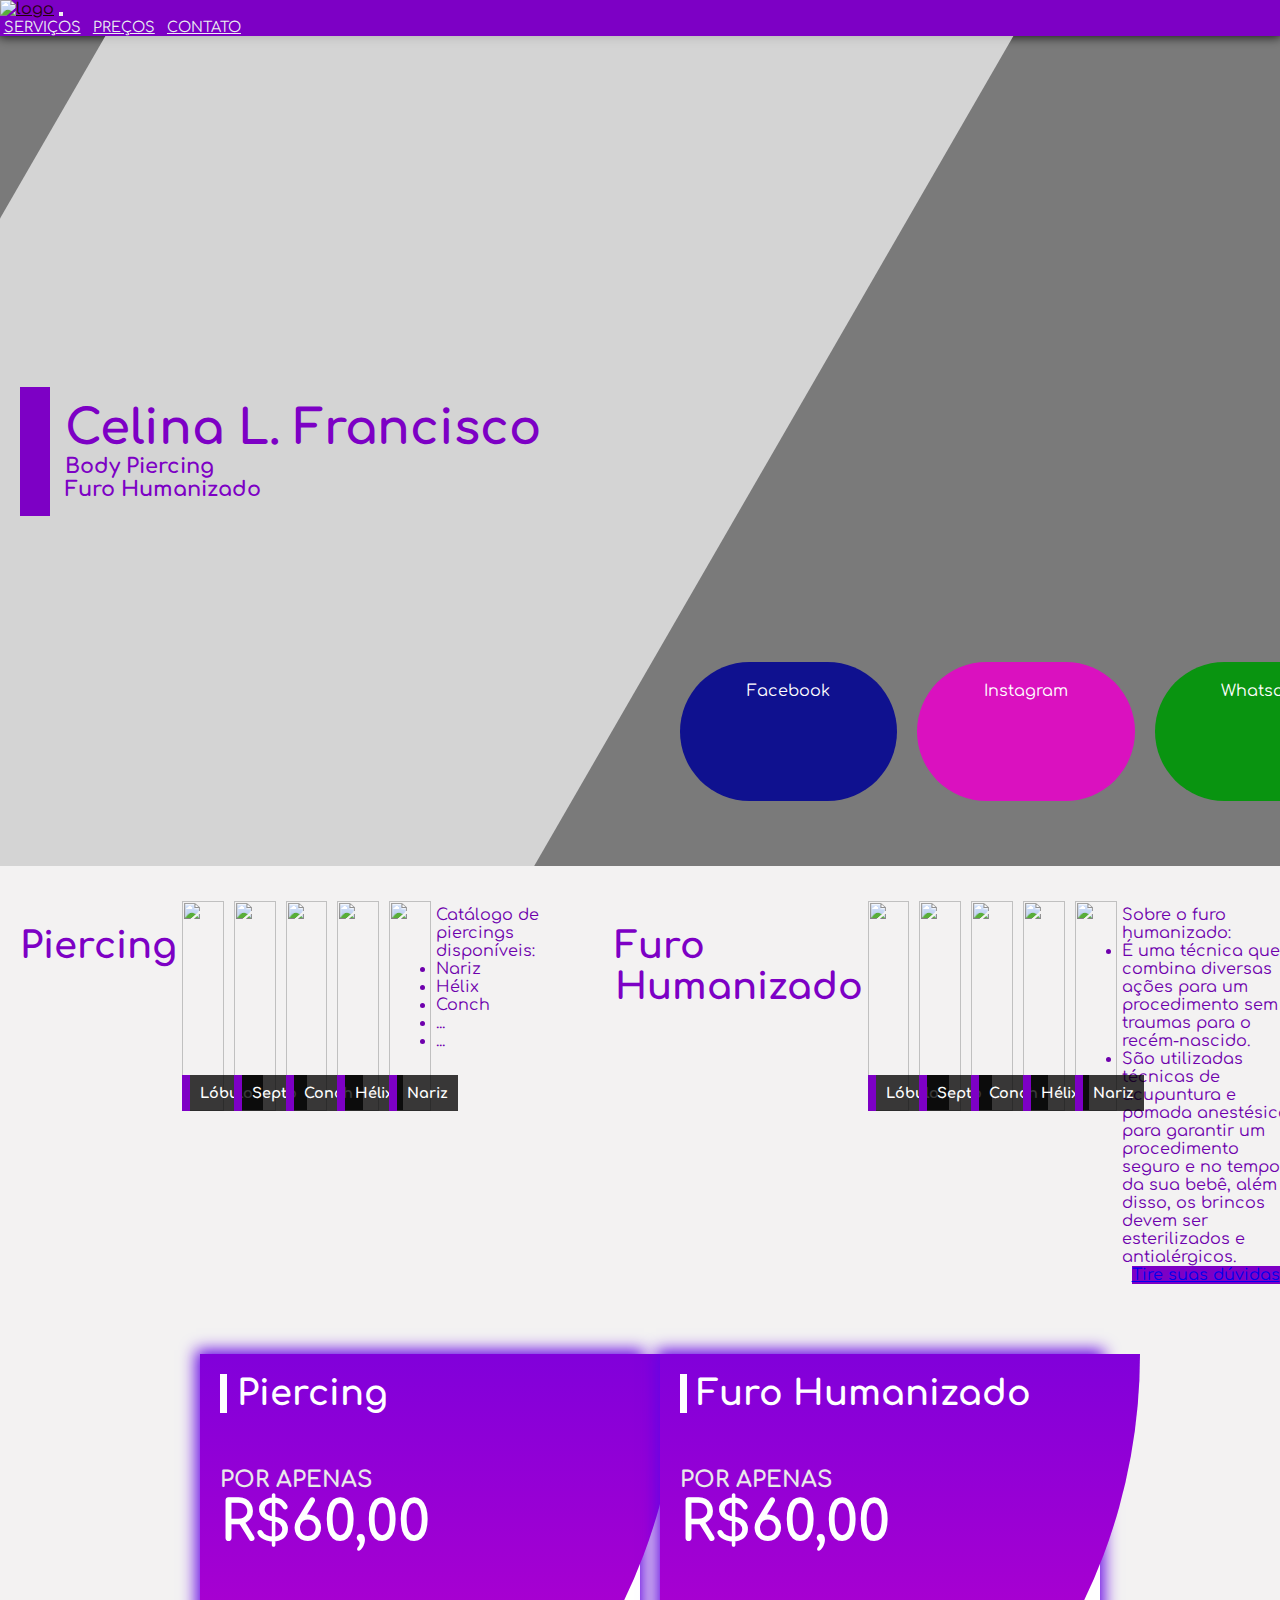
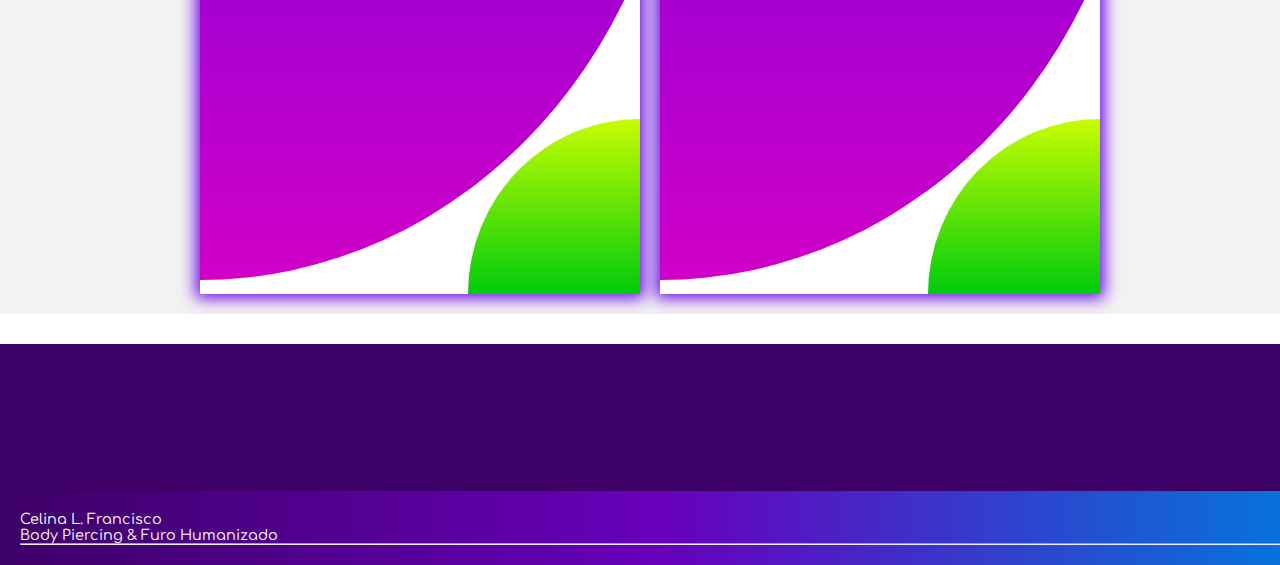
==== html/index.html @ a529ef92 "site celina" ====
<!DOCTYPE html>
<html lang="pt-br">

<head>
    <meta charset="UTF-8">
    <meta http-equiv="X-UA-Compatible" content="IE=edge">
    <meta name="viewport" content="width=device-width, initial-scale=1.0">
    <script src="https://cdn.jsdelivr.net/npm/bootstrap@5.2.3/dist/js/bootstrap.bundle.min.js"
        integrity="sha384-kenU1KFdBIe4zVF0s0G1M5b4hcpxyD9F7jL+jjXkk+Q2h455rYXK/7HAuoJl+0I4"
        crossorigin="anonymous"></script>
    <link href="https://cdn.jsdelivr.net/npm/bootstrap@5.2.3/dist/css/bootstrap.min.css" rel="stylesheet"
        integrity="sha384-rbsA2VBKQhggwzxH7pPCaAqO46MgnOM80zW1RWuH61DGLwZJEdK2Kadq2F9CUG65" crossorigin="anonymous">
    <link rel="stylesheet" href="https://cdnjs.cloudflare.com/ajax/libs/font-awesome/6.2.1/css/all.min.css"
        integrity="sha512-MV7K8+y+gLIBoVD59lQIYicR65iaqukzvf/nwasF0nqhPay5w/9lJmVM2hMDcnK1OnMGCdVK+iQrJ7lzPJQd1w=="
        crossorigin="anonymous" referrerpolicy="no-referrer" />
    <link rel="stylesheet" href="..//css/estilo.css">
    <title>CL Body Piercing</title>
</head>

<body>
    <nav class="navbar navbar-expand-lg fixed-top">
        <div class="container-fluid">
            <a class="navbar-brand" href="#"><img class="logo"
                    src="https://i.ibb.co/P1Yqs9w/celina2-removebg-preview-1.png" alt="logo"></a>
            <button class="navbar-toggler" type="button" data-bs-toggle="collapse" data-bs-target="#navbarNavAltMarkup"
                aria-controls="navbarNavAltMarkup" aria-expanded="false" aria-label="Toggle navigation">
                <span class="navbar-toggler-icon"></span>
            </button>
            <div class="collapse navbar-collapse" id="navbarNavAltMarkup">
                <div class="navbar-nav">
                    <a class="nav-link" href="#">SERVIÇOS</a>
                    <a class="nav-link" href="#">PREÇOS</a>
                    <a class="nav-link" href="#">CONTATO</a>
                </div>
            </div>
        </div>
    </nav>
    <div class="divLogo">
        <div class="titulo"></div>
        <div class="textoTitulo">
            <h1>Celina L. Francisco</h1>
            <h3>Body Piercing</h3>
            <h3>Furo Humanizado</h3>
        </div>
        <div class="contato">
            <a class="fac social" href=""><i class="fa-brands fa-facebook"></i> Facebook</a>
            <a class="ins social" href=""><i class="fa-brands fa-instagram"></i> Instagram</a>
            <a class="wpp social" href=""><i class="fa-brands fa-whatsapp"></i> Whatsapp</a>
        </div>
    </div>
    <div class="row trabalhos">
        <h1 class="tituloT text-center">Piercing</h1>
        <div class="col-sm-4 l1">
            <img class="imgT" src="https://i.ibb.co/QCXTF29/048651c1-6c54-43f3-b2d0-d86c8ed56f60.jpg" alt="">
            <h3 class="textT">Lóbulo</h3>
        </div>
        <div class="col-sm-4 l1">
            <img class="imgT" src="https://i.ibb.co/yWW4F7k/Whats-App-Image-2022-12-24-at-19-42-20.jpg" alt="">
            <h3 class="textT">Septo</h3>
        </div>
        <div class="col-sm-4 l1">
            <img class="imgT" src="https://i.ibb.co/1dCcFcm/Whats-App-Image-2022-12-24-at-19-38-12.jpg" alt="">
            <h3 class="textT">Conch</h3>
        </div>
        <div class="col-sm-4 l1">
            <img class="imgT" src="https://i.ibb.co/853fHy9/Whats-App-Image-2022-12-24-at-19-40-53.jpg" alt="">
            <h3 class="textT">Hélix</h3>
        </div>
        <div class="col-sm-4 l1">
            <img class="imgT" src="https://i.ibb.co/R9c92sG/Whats-App-Image-2022-12-24-at-19-38-11-1.jpg" alt="">
            <h3 class="textT">Nariz</h3>
        </div>
        <div class="card col-sm-4">
            <div class="card-header">
                Catálogo de piercings disponíveis:
            </div>
            <ul class="list-group list-group-flush">
                <li class="list-group-item">Nariz</li>
                <li class="list-group-item">Hélix</li>
                <li class="list-group-item">Conch</li>
                <li class="list-group-item">...</li>
                <li class="list-group-item">...</li>
            </ul>
        </div>
        <h1 class="tituloT text-center">Furo Humanizado</h1>
        <div class="col-sm-4 l1">
            <img class="imgT" src="https://i.ibb.co/QCXTF29/048651c1-6c54-43f3-b2d0-d86c8ed56f60.jpg" alt="">
            <h3 class="textT">Lóbulo</h3>
        </div>
        <div class="col-sm-4 l1">
            <img class="imgT" src="https://i.ibb.co/yWW4F7k/Whats-App-Image-2022-12-24-at-19-42-20.jpg" alt="">
            <h3 class="textT">Septo</h3>
        </div>
        <div class="col-sm-4 l1">
            <img class="imgT" src="https://i.ibb.co/1dCcFcm/Whats-App-Image-2022-12-24-at-19-38-12.jpg" alt="">
            <h3 class="textT">Conch</h3>
        </div>
        <div class="col-sm-4 l1">
            <img class="imgT" src="https://i.ibb.co/853fHy9/Whats-App-Image-2022-12-24-at-19-40-53.jpg" alt="">
            <h3 class="textT">Hélix</h3>
        </div>
        <div class="col-sm-4 l1">
            <img class="imgT" src="https://i.ibb.co/R9c92sG/Whats-App-Image-2022-12-24-at-19-38-11-1.jpg" alt="">
            <h3 class="textT">Nariz</h3>
        </div>
        <div class="card">
            <div class="card-header">
                Sobre o furo humanizado:
            </div>
            <ul class="list-group list-group-flush">
                <li class="list-group-item">É uma técnica que combina diversas ações para um procedimento sem traumas
                    para o recém-nascido.</li>
                <li class="list-group-item">São utilizadas técnicas de acupuntura e pomada anestésica para garantir um
                    procedimento seguro e no tempo da sua bebê, além disso, os brincos devem ser esterilizados e
                    antialérgicos.</li>
            </ul>
            <a href="#" class="btn btn-primary">Tire suas dúvidas</a>
        </div>
    </div>
    <div class="row precos">
        <div class="col-sm-6 l2">
            <div class="bola">
                <h1 class="h1Bola">Piercing</h1>
                <br>
                <br>
                <br>
                <h2 class="h2Preco">Por apenas</h2>
                <h1 class="h1Preco">R$60,00</h1>
            </div>
            <div class="bolaB">
                <i class="h2B fa-brands fa-whatsapp"></i>
            </div>
        </div>
        <div class="col-sm-6 l2">
            <div class="bola">
                <h1 class="h1Bola">Furo Humanizado</h1>
                <br>
                <br>
                <br>
                <h2 class="h2Preco">Por apenas</h2>
                <h1 class="h1Preco">R$60,00</h1>
            </div>
            <div class="bolaB">
                <i class="h2B fa-brands fa-whatsapp"></i>
            </div>
        </div>
    </div>
</body>
<footer>
    <div class="container text-center">
        <a class="iContat" href=""><i class="fa-brands fa-facebook"></i></a>
        <a class="iContat" href=""><i class="fa-brands fa-instagram"></i></a>
        <a class="iContat" href=""><i class="fa-brands fa-whatsapp"></i></a>
        <br>
        <img class="logoFooter" src="https://i.ibb.co/P1Yqs9w/celina2-removebg-preview-1.png" alt="">
    </div>
    <div class="header">
        <p class="pFooter">Celina L. Francisco</p>
        <p class="pFooter">Body Piercing & Furo Humanizado</p>
        <hr>
    </div>
</footer>

</html>
---- css/estilo.css ----
@import url('https://fonts.googleapis.com/css2?family=Comfortaa&display=swap');

* {
    margin: 0px;
    padding: 0px;
    font-family: 'Comfortaa', cursive;
}

body {
    width: 100%;
    height: 100%;
    background-image: url('https://static.vecteezy.com/ti/vetor-gratis/p3/14484827-estudio-de-tatuagem-ou-salao-de-beleza-interior-sala-vazia-gratis-vetor.jpg');
    background-repeat: no-repeat;
    overflow-x: hidden;
    background-position-y: -100px;
    background-position-x: -100px;
}

/*banner*/
.logo {
    width: 50px;
    height: 50px;
}

.divLogo {
    display: flex;
    justify-content: center;
    align-items: center;
    flex-direction: column;
    padding: 100px;
    width: 100%;
    height: 630px;
    background-color: #00000085;
    position: relative;
}

.titulo {
    padding: 10px;
    background-color: rgba(255, 255, 255, 0.678);
    position: absolute;
    top: 0;
    left: 0;
    margin-left: -140px;
    width: 60%;
    height: 100%;
    -webkit-transform: skew(-30deg);
}

.textoTitulo {
    position: absolute;
    z-index: 1;
    left: 0;
    margin-left: 20px;
    border-left: #7d00c5 solid 30px;
    padding: 15px;
    text-transform: capitalize;
    color: #7d00c5;

}

h1 {
    font-size: 3rem;
}

h3 {
    font-size: 1.3rem;
}

.contato {
    padding: 10px;
    width: 60%;
    position: absolute;
    right: 0;
    height: 30%;
    bottom: 0;
    display: flex;
    align-items: center;
    justify-content: center;
    flex-direction: row;
}

.social {
    padding: 20px;
    margin: 10px;
    height: 40%;
    width: 20%;
    text-align: center;
    color: white;
    border-radius: 100px;
    font-size: 1rem;
    text-decoration: none;
}

.social:hover {
    transform: scale(1.1);
    transition: 0.3s;
    background-color: #39005a;
    cursor: pointer;
    color: white;
}

.fac {
    background-color: #0f118f;
}

.ins {
    background-color: #da11bf;
}

.wpp {
    background-color: #099410;
}

.trabalhos {
    background-color: #f3f2f2;
    width: 100%;
    margin: 0px;
    display: flex;
    justify-content: center;
    padding: 20px;
    padding-top: 30px;
    position: relative;
}

.l1 {
    padding: 0px;
    width: 210px;
    height: 210px;
    margin: 5px;
    position: relative;
}


.imgT {
    width: 100%;
    height: 100%;
    position: absolute;
    z-index: 1;
}

.textT {
    position: absolute;
    z-index: 1;
    bottom: 0;
    background-color: #000000c5;
    padding: 10px;
    color: white;
    font-size: 0.9rem;
    border-left: #7d00c5 8px solid;
}

h1.tituloT {
    font-size: 2.3rem;
    color: #7d00c5;
    margin-top: 30px;
}

.precos {
    background-color: #f3f2f2;
    width: 100%;
    padding: 10px;
    padding-top: 0px;
    background-size: cover;
    background-repeat: repeat;
    margin: 0px;
    display: flex;
    justify-content: center;
    position: relative;
    z-index: 0;
}


.l2 {
    padding: 20px;
    background-color: rgb(255, 255, 255);
    margin: 10px;
    width: 400px;
    height: 500px;
    margin-top: 30px;
    position: relative;
    margin-top: 50px;
    box-shadow: 0px 0px 15px 4px rgb(101, 4, 228);
}

.bola {
    position: absolute;
    top: 0;
    left: 0;
    padding: 20px;
    height: 90%;
    width: 100%;
    background: linear-gradient(0deg, rgb(209, 0, 199) 0%, rgba(129, 0, 218, 1) 100%);
    border-bottom-right-radius: 100%;
}

.bolaB {
    position: absolute;
    bottom: 0;
    right: 0;
    padding: 20px;
    width: 30%;
    height: 25%;
    background: linear-gradient(0deg, rgb(0, 204, 10) 0%, rgb(199, 253, 2) 100%);
    border-top-left-radius: 100%;
    display: flex;
    align-items: center;
    justify-content: center;
}

.bolaB:hover {
    transform: scale(1.01);
    cursor: pointer;
}

.h2B {
    color: white;
    text-align: center;
    font-size: 2.9rem;
    margin-left: 30px;
    margin-top: 40px;
}

.h1Bola {
    color: #ffffff;
    font-size: 2.2rem;
    border-left: 7px solid #ffffff;
    padding-left: 10px;
}

.h2Preco {
    color: #e9e9e9;
    text-transform: uppercase;
    font-size: 1.4rem;
}

.h1Preco {
    color: #ffffff;
    font-size: 3.5rem;
}

.card {
    width: 70%;
    padding: 0px;
    margin-top: 10px;
}

.card-header,
.list-group-item {
    color: #6e00ad;
}

.btn-primary {
    width: 30%;
    margin: 10px;
    text-align: center;
    background-color: #7d00c5;
    border-color: #00000000;
}

.btn-primary:hover {
    background-color: #39005a;
    border-color: #00000000;
}


footer {
    padding: 0px;
    background-color: rgb(61, 0, 102);
    margin-top: 30px;
    color: white;
    position: relative;
    height: auto;
    padding-top: 10px;
}

.container {
    margin-top: 50px;
}

.header {
    width: 100%;
    padding: 20px;
    background: linear-gradient(to right, rgb(61, 0, 102) 0%, rgb(103, 0, 187) 50%, rgb(0, 122, 221)) 100%;
}

.logoFooter {
    width: 100px;
    margin-top: 15px;
    margin-bottom: 30px;
}

.pFooter {
    font-size: 0.9rem;
    margin-bottom: 0px;
}

.iContat {
    font-size: 2.1rem;
    margin: 10px;
    color: white;
}

.iContat:hover {
    transition: 0.3s;
    color: #39005a;
}

/*navbar*/
.navbar {
    background-color: #7d00c5;
    box-shadow: 0px 0px 10px 1px rgb(46, 46, 46);
}

.navbar .navbar-brand {
    color: #ecf0f1;
}

.navbar .navbar-brand:hover,
.navbar .navbar-brand:focus {
    color: #27000c;
}

.navbar .navbar-text {
    color: #ecf0f1;
}

.navbar .navbar-text a {
    color: #27000c;
}

.navbar .navbar-text a:hover,
.navbar .navbar-text a:focus {
    color: #27000c;
}

.navbar .navbar-nav .nav-link {
    color: #ecf0f1;
    border-radius: .25rem;
    margin: 0 0.25em;
    font-size: 0.9rem;
}

.navbar .navbar-nav .nav-link:not(.disabled):hover,
.navbar .navbar-nav .nav-link:not(.disabled):focus {
    color: #27000c;
}

.navbar .navbar-nav .nav-item.active .nav-link,
.navbar .navbar-nav .nav-item.active .nav-link:hover,
.navbar .navbar-nav .nav-item.active .nav-link:focus,
.navbar .navbar-nav .nav-item.show .nav-link,
.navbar .navbar-nav .nav-item.show .nav-link:hover,
.navbar .navbar-nav .nav-item.show .nav-link:focus {
    color: #27000c;
    background-color: #7c1e2b;
}

.navbar .navbar-toggler {
    border-color: #03030300;
}

.navbar .navbar-toggler:hover,
.navbar .navbar-toggler:focus {
    background-color: #3f3f3f00;
}

.navbar .navbar-toggler .navbar-toggler-icon {
    color: #ecf0f1;
}

.navbar .navbar-collapse,
.navbar .navbar-form {
    border-color: #ecf0f1;
}

.navbar .navbar-link {
    color: #ecf0f1;
}

.navbar .navbar-link:hover {
    color: #27000c;
}

@media (max-width: 575px) {
    .navbar-expand-sm .navbar-nav .show .dropdown-menu .dropdown-item {
        color: #ecf0f1;
    }

    .navbar-expand-sm .navbar-nav .show .dropdown-menu .dropdown-item:hover,
    .navbar-expand-sm .navbar-nav .show .dropdown-menu .dropdown-item:focus {
        color: #27000c;
    }

    .navbar-expand-sm .navbar-nav .show .dropdown-menu .dropdown-item.active {
        color: #27000c;
        background-color: #7c1e2b;
    }
}

@media (max-width: 767px) {
    .navbar-expand-md .navbar-nav .show .dropdown-menu .dropdown-item {
        color: #ecf0f1;
    }

    .navbar-expand-md .navbar-nav .show .dropdown-menu .dropdown-item:hover,
    .navbar-expand-md .navbar-nav .show .dropdown-menu .dropdown-item:focus {
        color: #27000c;
    }

    .navbar-expand-md .navbar-nav .show .dropdown-menu .dropdown-item.active {
        color: #27000c;
        background-color: #7c1e2b;
    }
}

@media (max-width: 991px) {
    .navbar-expand-lg .navbar-nav .show .dropdown-menu .dropdown-item {
        color: #ecf0f1;
    }

    .navbar-expand-lg .navbar-nav .show .dropdown-menu .dropdown-item:hover,
    .navbar-expand-lg .navbar-nav .show .dropdown-menu .dropdown-item:focus {
        color: #27000c;
    }

    .navbar-expand-lg .navbar-nav .show .dropdown-menu .dropdown-item.active {
        color: #27000c;
        background-color: #7c1e2b;
    }
}

@media (max-width: 1199px) {
    .navbar-expand-xl .navbar-nav .show .dropdown-menu .dropdown-item {
        color: #ecf0f1;
    }

    .navbar-expand-xl .navbar-nav .show .dropdown-menu .dropdown-item:hover,
    .navbar-expand-xl .navbar-nav .show .dropdown-menu .dropdown-item:focus {
        color: #27000c;
    }

    .navbar-expand-xl .navbar-nav .show .dropdown-menu .dropdown-item.active {
        color: #27000c;
        background-color: #7c1e2b;
    }
}

.navbar-expand .navbar-nav .show .dropdown-menu .dropdown-item {
    color: #ecf0f1;
}

.navbar-expand .navbar-nav .show .dropdown-menu .dropdown-item:hover,
.navbar-expand .navbar-nav .show .dropdown-menu .dropdown-item:focus {
    color: #27000c;
}

.navbar-expand .navbar-nav .show .dropdown-menu .dropdown-item.active {
    color: #27000c;
    background-color: #7c1e2b;
}

@media (max-width: 767px) {
    .titulo {
        display: none;
    }

    .textoTitulo {
        border-left: #7d00c5 solid 15px;
        padding: 10px;
        padding-left: 10px;
        margin-top: -200px;
        color: white;
    }

    h1 {
        font-size: 1.3rem;
    }

    h3 {
        font-size: 1rem;
    }
}
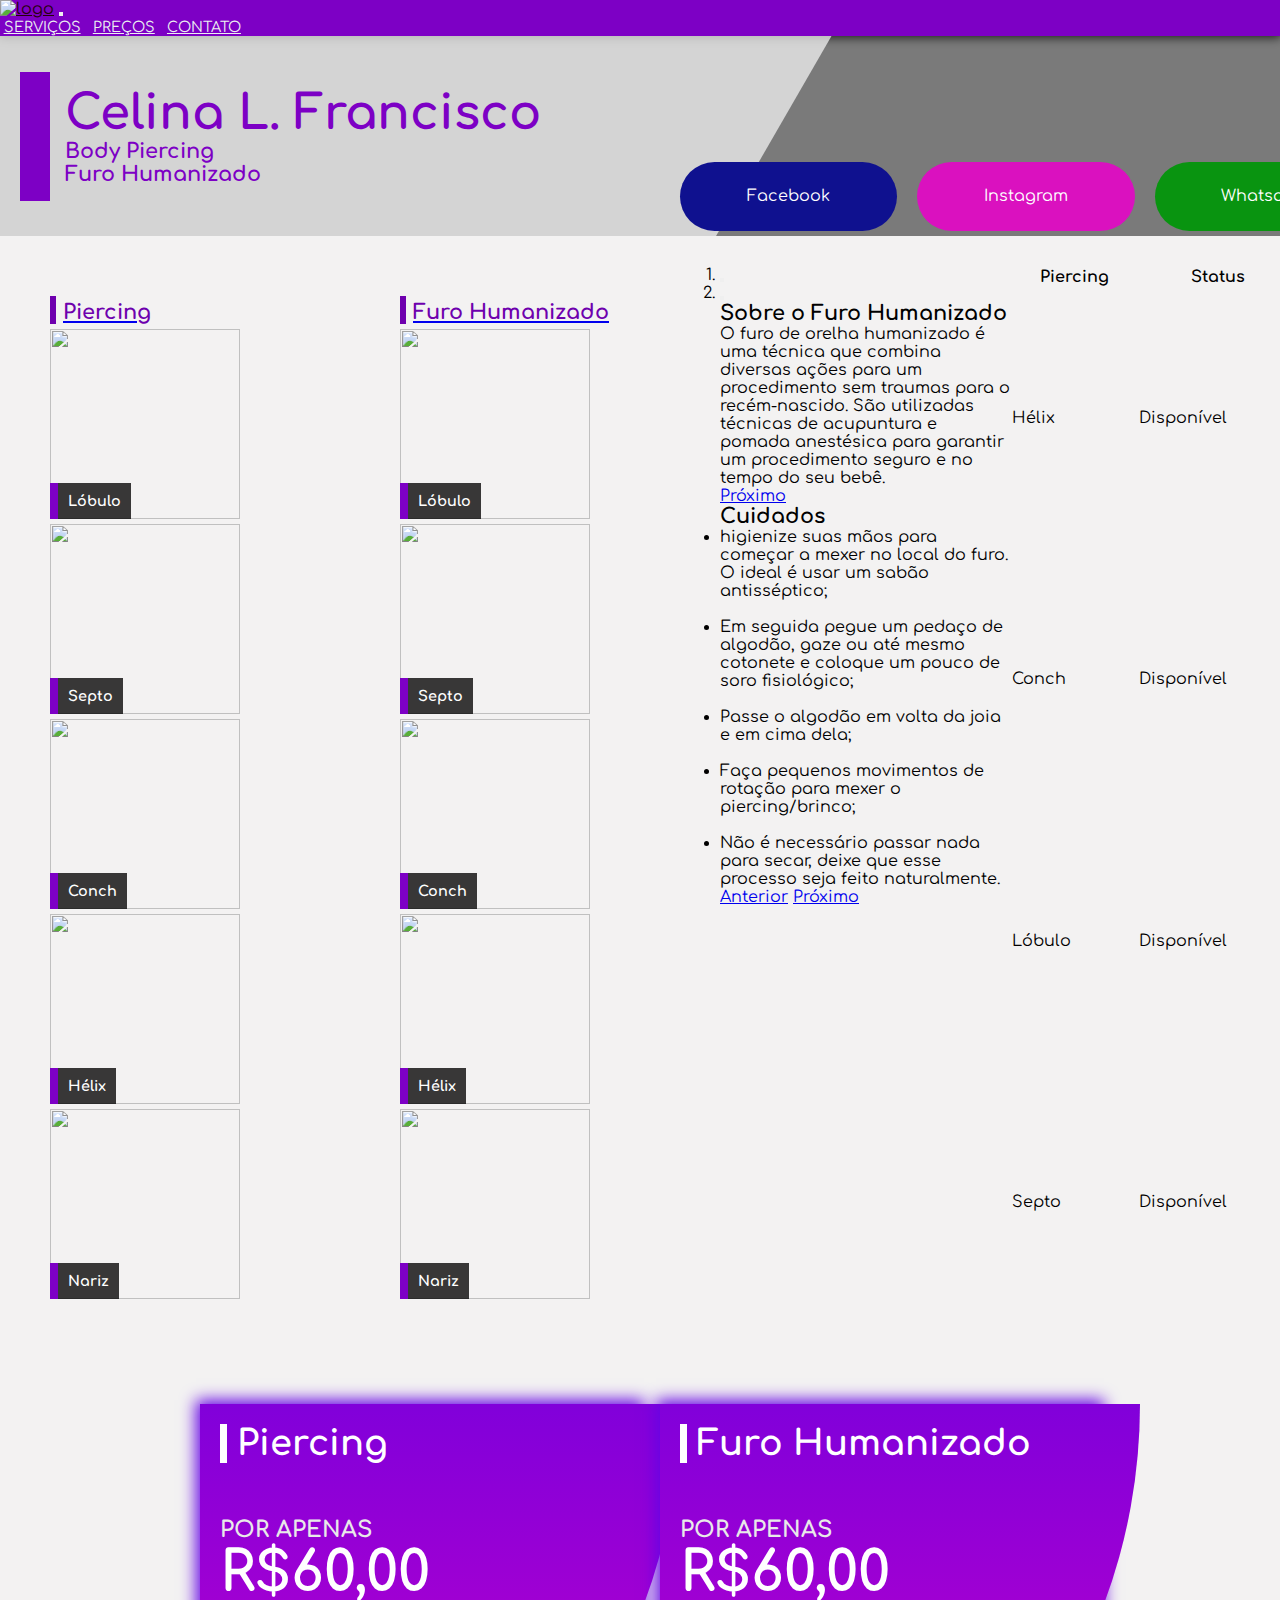
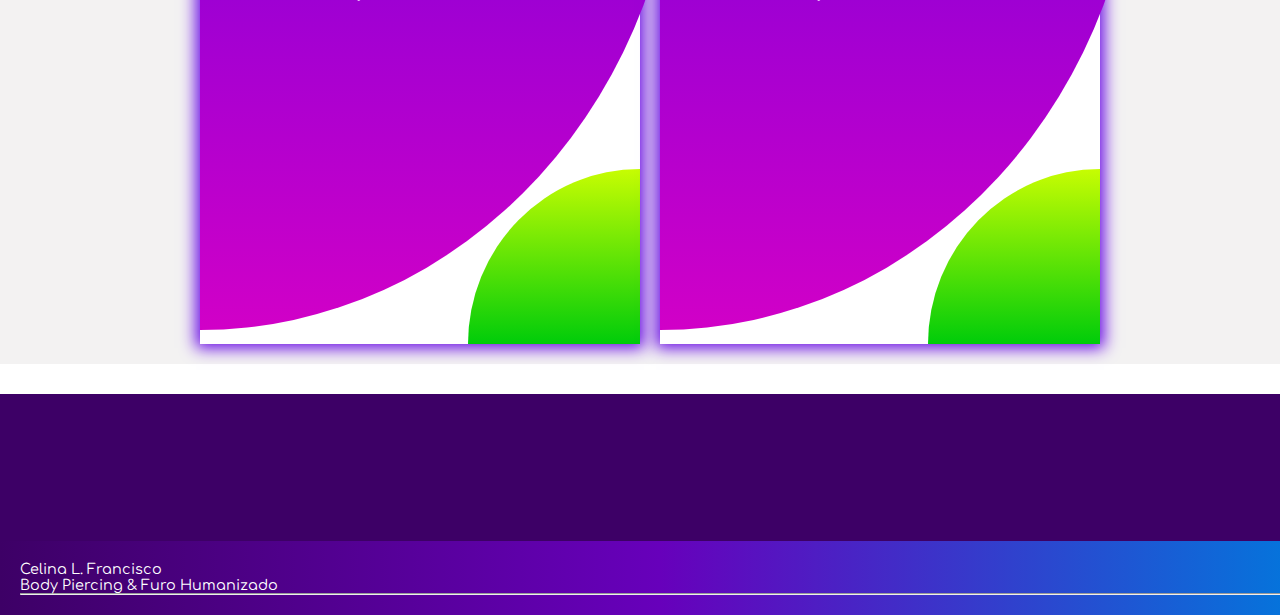
==== commit 704cf1a9: "att" ====
--- a/html/index.html
+++ b/html/index.html
@@ -8,11 +8,16 @@
     <script src="https://cdn.jsdelivr.net/npm/bootstrap@5.2.3/dist/js/bootstrap.bundle.min.js"
         integrity="sha384-kenU1KFdBIe4zVF0s0G1M5b4hcpxyD9F7jL+jjXkk+Q2h455rYXK/7HAuoJl+0I4"
         crossorigin="anonymous"></script>
+    <script src="https://cdnjs.cloudflare.com/ajax/libs/jquery/3.6.3/jquery.min.js"
+        integrity="sha512-STof4xm1wgkfm7heWqFJVn58Hm3EtS31XFaagaa8VMReCXAkQnJZ+jEy8PCC/iT18dFy95WcExNHFTqLyp72eQ=="
+        crossorigin="anonymous" referrerpolicy="no-referrer"></script>
+    <script src="//assets.locaweb.com.br/locastyle/3.10.1/javascripts/locastyle.js"></script>
     <link href="https://cdn.jsdelivr.net/npm/bootstrap@5.2.3/dist/css/bootstrap.min.css" rel="stylesheet"
         integrity="sha384-rbsA2VBKQhggwzxH7pPCaAqO46MgnOM80zW1RWuH61DGLwZJEdK2Kadq2F9CUG65" crossorigin="anonymous">
     <link rel="stylesheet" href="https://cdnjs.cloudflare.com/ajax/libs/font-awesome/6.2.1/css/all.min.css"
         integrity="sha512-MV7K8+y+gLIBoVD59lQIYicR65iaqukzvf/nwasF0nqhPay5w/9lJmVM2hMDcnK1OnMGCdVK+iQrJ7lzPJQd1w=="
         crossorigin="anonymous" referrerpolicy="no-referrer" />
+    <link rel="stylesheet" type="text/css" href="//assets.locaweb.com.br/locastyle/3.10.1/stylesheets/locastyle.css">
     <link rel="stylesheet" href="..//css/estilo.css">
     <title>CL Body Piercing</title>
 </head>
@@ -49,73 +54,142 @@
         </div>
     </div>
     <div class="row trabalhos">
-        <h1 class="tituloT text-center">Piercing</h1>
-        <div class="col-sm-4 l1">
-            <img class="imgT" src="https://i.ibb.co/QCXTF29/048651c1-6c54-43f3-b2d0-d86c8ed56f60.jpg" alt="">
-            <h3 class="textT">Lóbulo</h3>
-        </div>
-        <div class="col-sm-4 l1">
-            <img class="imgT" src="https://i.ibb.co/yWW4F7k/Whats-App-Image-2022-12-24-at-19-42-20.jpg" alt="">
-            <h3 class="textT">Septo</h3>
-        </div>
-        <div class="col-sm-4 l1">
-            <img class="imgT" src="https://i.ibb.co/1dCcFcm/Whats-App-Image-2022-12-24-at-19-38-12.jpg" alt="">
-            <h3 class="textT">Conch</h3>
-        </div>
-        <div class="col-sm-4 l1">
-            <img class="imgT" src="https://i.ibb.co/853fHy9/Whats-App-Image-2022-12-24-at-19-40-53.jpg" alt="">
-            <h3 class="textT">Hélix</h3>
-        </div>
-        <div class="col-sm-4 l1">
-            <img class="imgT" src="https://i.ibb.co/R9c92sG/Whats-App-Image-2022-12-24-at-19-38-11-1.jpg" alt="">
-            <h3 class="textT">Nariz</h3>
-        </div>
-        <div class="card col-sm-4">
-            <div class="card-header">
-                Catálogo de piercings disponíveis:
-            </div>
-            <ul class="list-group list-group-flush">
-                <li class="list-group-item">Nariz</li>
-                <li class="list-group-item">Hélix</li>
-                <li class="list-group-item">Conch</li>
-                <li class="list-group-item">...</li>
-                <li class="list-group-item">...</li>
-            </ul>
-        </div>
-        <h1 class="tituloT text-center">Furo Humanizado</h1>
-        <div class="col-sm-4 l1">
-            <img class="imgT" src="https://i.ibb.co/QCXTF29/048651c1-6c54-43f3-b2d0-d86c8ed56f60.jpg" alt="">
-            <h3 class="textT">Lóbulo</h3>
-        </div>
-        <div class="col-sm-4 l1">
-            <img class="imgT" src="https://i.ibb.co/yWW4F7k/Whats-App-Image-2022-12-24-at-19-42-20.jpg" alt="">
-            <h3 class="textT">Septo</h3>
-        </div>
-        <div class="col-sm-4 l1">
-            <img class="imgT" src="https://i.ibb.co/1dCcFcm/Whats-App-Image-2022-12-24-at-19-38-12.jpg" alt="">
-            <h3 class="textT">Conch</h3>
-        </div>
-        <div class="col-sm-4 l1">
-            <img class="imgT" src="https://i.ibb.co/853fHy9/Whats-App-Image-2022-12-24-at-19-40-53.jpg" alt="">
-            <h3 class="textT">Hélix</h3>
-        </div>
-        <div class="col-sm-4 l1">
-            <img class="imgT" src="https://i.ibb.co/R9c92sG/Whats-App-Image-2022-12-24-at-19-38-11-1.jpg" alt="">
-            <h3 class="textT">Nariz</h3>
-        </div>
-        <div class="card">
-            <div class="card-header">
-                Sobre o furo humanizado:
-            </div>
-            <ul class="list-group list-group-flush">
-                <li class="list-group-item">É uma técnica que combina diversas ações para um procedimento sem traumas
-                    para o recém-nascido.</li>
-                <li class="list-group-item">São utilizadas técnicas de acupuntura e pomada anestésica para garantir um
-                    procedimento seguro e no tempo da sua bebê, além disso, os brincos devem ser esterilizados e
-                    antialérgicos.</li>
-            </ul>
-            <a href="#" class="btn btn-primary">Tire suas dúvidas</a>
-        </div>
+        <div data-ls-module="collapse" data-target="#30" class="ls-collapse ">
+            <a href="#" class="ls-collapse-header">
+                <h3 class="ls-collapse-title">
+                    Piercing
+                </h3>
+            </a>
+            <div class="ls-collapse-body" id="30">
+                <div class="col-sm-4 l1">
+                    <img class="imgT" src="https://i.ibb.co/QCXTF29/048651c1-6c54-43f3-b2d0-d86c8ed56f60.jpg" alt="">
+                    <h3 class="textT">Lóbulo</h3>
+                </div>
+                <div class="col-sm-4 l1">
+                    <img class="imgT" src="https://i.ibb.co/yWW4F7k/Whats-App-Image-2022-12-24-at-19-42-20.jpg" alt="">
+                    <h3 class="textT">Septo</h3>
+                </div>
+                <div class="col-sm-4 l1">
+                    <img class="imgT" src="https://i.ibb.co/1dCcFcm/Whats-App-Image-2022-12-24-at-19-38-12.jpg" alt="">
+                    <h3 class="textT">Conch</h3>
+                </div>
+                <div class="col-sm-4 l1">
+                    <img class="imgT" src="https://i.ibb.co/853fHy9/Whats-App-Image-2022-12-24-at-19-40-53.jpg" alt="">
+                    <h3 class="textT">Hélix</h3>
+                </div>
+                <div class="col-sm-4 l1">
+                    <img class="imgT" src="https://i.ibb.co/R9c92sG/Whats-App-Image-2022-12-24-at-19-38-11-1.jpg"
+                        alt="">
+                    <h3 class="textT">Nariz</h3>
+                </div>
+            </div>
+        </div>
+        <div data-ls-module="collapse" data-target="#30" class="ls-collapse ">
+            <a href="#" class="ls-collapse-header">
+                <h3 class="ls-collapse-title">
+                    Furo Humanizado
+                </h3>
+            </a>
+            <div class="ls-collapse-body" id="30">
+                <div class="col-sm-4 l1">
+                    <img class="imgT" src="https://i.ibb.co/QCXTF29/048651c1-6c54-43f3-b2d0-d86c8ed56f60.jpg" alt="">
+                    <h3 class="textT">Lóbulo</h3>
+                </div>
+                <div class="col-sm-4 l1">
+                    <img class="imgT" src="https://i.ibb.co/yWW4F7k/Whats-App-Image-2022-12-24-at-19-42-20.jpg" alt="">
+                    <h3 class="textT">Septo</h3>
+                </div>
+                <div class="col-sm-4 l1">
+                    <img class="imgT" src="https://i.ibb.co/1dCcFcm/Whats-App-Image-2022-12-24-at-19-38-12.jpg" alt="">
+                    <h3 class="textT">Conch</h3>
+                </div>
+                <div class="col-sm-4 l1">
+                    <img class="imgT" src="https://i.ibb.co/853fHy9/Whats-App-Image-2022-12-24-at-19-40-53.jpg" alt="">
+                    <h3 class="textT">Hélix</h3>
+                </div>
+                <div class="col-sm-4 l1">
+                    <img class="imgT" src="https://i.ibb.co/R9c92sG/Whats-App-Image-2022-12-24-at-19-38-11-1.jpg"
+                        alt="">
+                    <h3 class="textT">Nariz</h3>
+                </div>
+            </div>
+        </div>
+        <div class="ls-steps">
+            <div class="ls-steps-mobile">
+                <a class="ls-steps-mobile-btn ls-ico-chevron-down"></a>
+            </div>
+            <ol class="ls-steps-nav">
+                <li>
+                    <button class="ls-steps-btn" data-ls-module="steps" data-target="#step1" title="Sobre"></button>
+                </li>
+                <li>
+                    <button class="ls-steps-btn" data-ls-module="steps" data-target="#step2" title="Cuidados"></button>
+                </li>
+            </ol>
+            <div class="ls-steps-main">
+                <div class="ls-steps-content" id="step1">
+                    <h3>Sobre o Furo Humanizado</h3>
+                    <p>O furo de orelha humanizado é uma técnica que combina diversas ações para um procedimento sem
+                        traumas para o recém-nascido. São utilizadas técnicas de acupuntura e pomada anestésica para
+                        garantir um procedimento seguro e no tempo do seu bebê.</p>
+                    <div class="ls-actions-btn">
+                        <a href="#" class="ls-btn-primary ls-float-right" data-action="next">Próximo</a>
+                    </div>
+                </div>
+                <div class="ls-steps-content" id="step2">
+                    <h3>Cuidados</h3>
+                    <li>
+                        higienize suas mãos para começar a mexer no local do furo. O ideal é usar um sabão antisséptico;
+                    </li>
+                    <br>
+                    <li> Em seguida pegue um pedaço de algodão, gaze ou até mesmo cotonete e coloque um pouco de soro
+                        fisiológico;
+                    </li>
+                    <br>
+                    <li>
+                        Passe o algodão em volta da joia e em cima dela;
+                    </li>
+                    <br>
+                    <li>
+                        Faça pequenos movimentos de rotação para mexer o piercing/brinco;
+                    </li>
+                    <br>
+                    <li>
+                        Não é necessário passar nada para secar, deixe que esse processo seja feito naturalmente.
+                    </li>
+                    <div class="ls-actions-btn">
+                        <a href="#" class="ls-btn" data-action="prev">Anterior</a>
+                        <a href="#" class="ls-btn-primary ls-float-right" data-action="next">Próximo</a>
+                    </div>
+                </div>
+            </div>
+        </div>
+        <table class="ls-table">
+            <thead>
+                <tr>
+                    <th>Piercing</th>
+                    <th>Status</th>
+                </tr>
+            </thead>
+            <tbody>
+                <tr>
+                    <td>Hélix</td>
+                    <td>Disponível</td>
+                </tr>
+                <tr>
+                    <td>Conch</td>
+                    <td>Disponível</td>
+                </tr>
+                <tr>
+                    <td>Lóbulo</td>
+                    <td>Disponível</td>
+                </tr>
+                <tr>
+                    <td>Septo</td>
+                    <td>Disponível</td>
+                </tr>
+            </tbody>
+        </table>
     </div>
     <div class="row precos">
         <div class="col-sm-6 l2">
--- a/css/estilo.css
+++ b/css/estilo.css
@@ -1,4 +1,4 @@
-@import url('https://fonts.googleapis.com/css2?family=Comfortaa&display=swap');
+@import url('https://fonts.googleapis.com/css2?family=Comfortaa:wght@400&display=swap');
 
 * {
     margin: 0px;
@@ -29,7 +29,7 @@
     flex-direction: column;
     padding: 100px;
     width: 100%;
-    height: 630px;
+    height: 100%;
     background-color: #00000085;
     position: relative;
 }
@@ -81,6 +81,7 @@
 
 .social {
     padding: 20px;
+    padding-top: 25px;
     margin: 10px;
     height: 40%;
     width: 20%;
@@ -92,8 +93,8 @@
 }
 
 .social:hover {
-    transform: scale(1.1);
-    transition: 0.3s;
+    transform: scale(1.05);
+    transition: 0.2s;
     background-color: #39005a;
     cursor: pointer;
     color: white;
@@ -153,6 +154,59 @@
     font-size: 2.3rem;
     color: #7d00c5;
     margin-top: 30px;
+}
+
+.ls-collapse {
+    width: 90%;
+    padding: 30px;
+}
+
+.ls-collapse-title {
+    color: #6e00ae;
+    font-size: 1.3rem;
+    border-left: 6px solid #6e00ae;
+    padding: 7px;
+    padding-bottom: 0px;
+    padding-top: 5px;
+}
+
+.ls-theme-gray .ls-collapse .ls-collapse-header::before,
+html .ls-collapse .ls-collapse-header::before {
+    color: #6e00ae;
+    border: 3px solid #6e00ae;
+}
+
+.l1 {
+    padding: 0px;
+    width: 190px;
+    height: 190px;
+    margin-left: 0px;
+    position: relative;
+}
+
+.ls-table {
+    width: 90%;
+}
+
+.ls-steps {
+    width: 90%;
+}
+
+.ls-theme-gray .ls-steps-nav .ls-actived.ls-active .ls-steps-btn::before,
+html .ls-steps-nav .ls-actived.ls-active .ls-steps-btn::before {
+    background: #6b0dbd;
+    border-color: #00000000;
+}
+
+.ls-theme-gray .ls-steps-nav .ls-active .ls-steps-btn:before,
+html .ls-steps-nav .ls-active .ls-steps-btn:before {
+    background: #6b0dbd;
+    border-color: #00000000;
+}
+
+.ls-theme-gray .ls-steps-nav .ls-actived:not(.ls-active):after,
+html .ls-steps-nav .ls-actived:not(.ls-active):after {
+    color: #6b0dbd;
 }
 
 .precos {
@@ -238,31 +292,6 @@
     font-size: 3.5rem;
 }
 
-.card {
-    width: 70%;
-    padding: 0px;
-    margin-top: 10px;
-}
-
-.card-header,
-.list-group-item {
-    color: #6e00ad;
-}
-
-.btn-primary {
-    width: 30%;
-    margin: 10px;
-    text-align: center;
-    background-color: #7d00c5;
-    border-color: #00000000;
-}
-
-.btn-primary:hover {
-    background-color: #39005a;
-    border-color: #00000000;
-}
-
-
 footer {
     padding: 0px;
     background-color: rgb(61, 0, 102);
@@ -479,4 +508,26 @@
     h3 {
         font-size: 1rem;
     }
+
+    .contato {
+        left: 0;
+        display: flex;
+        flex-direction: column;
+        margin: auto;
+    }
+
+    .social {
+        font-size: 0.8rem;
+        height: 20%;
+        width: 90%;
+        padding: 9px;
+        margin-top: -100px;
+    }
+
+    .ls-collapse-body {
+        display: flex;
+        flex-direction: column;
+        align-items: center;
+        justify-content: center;
+    }
 }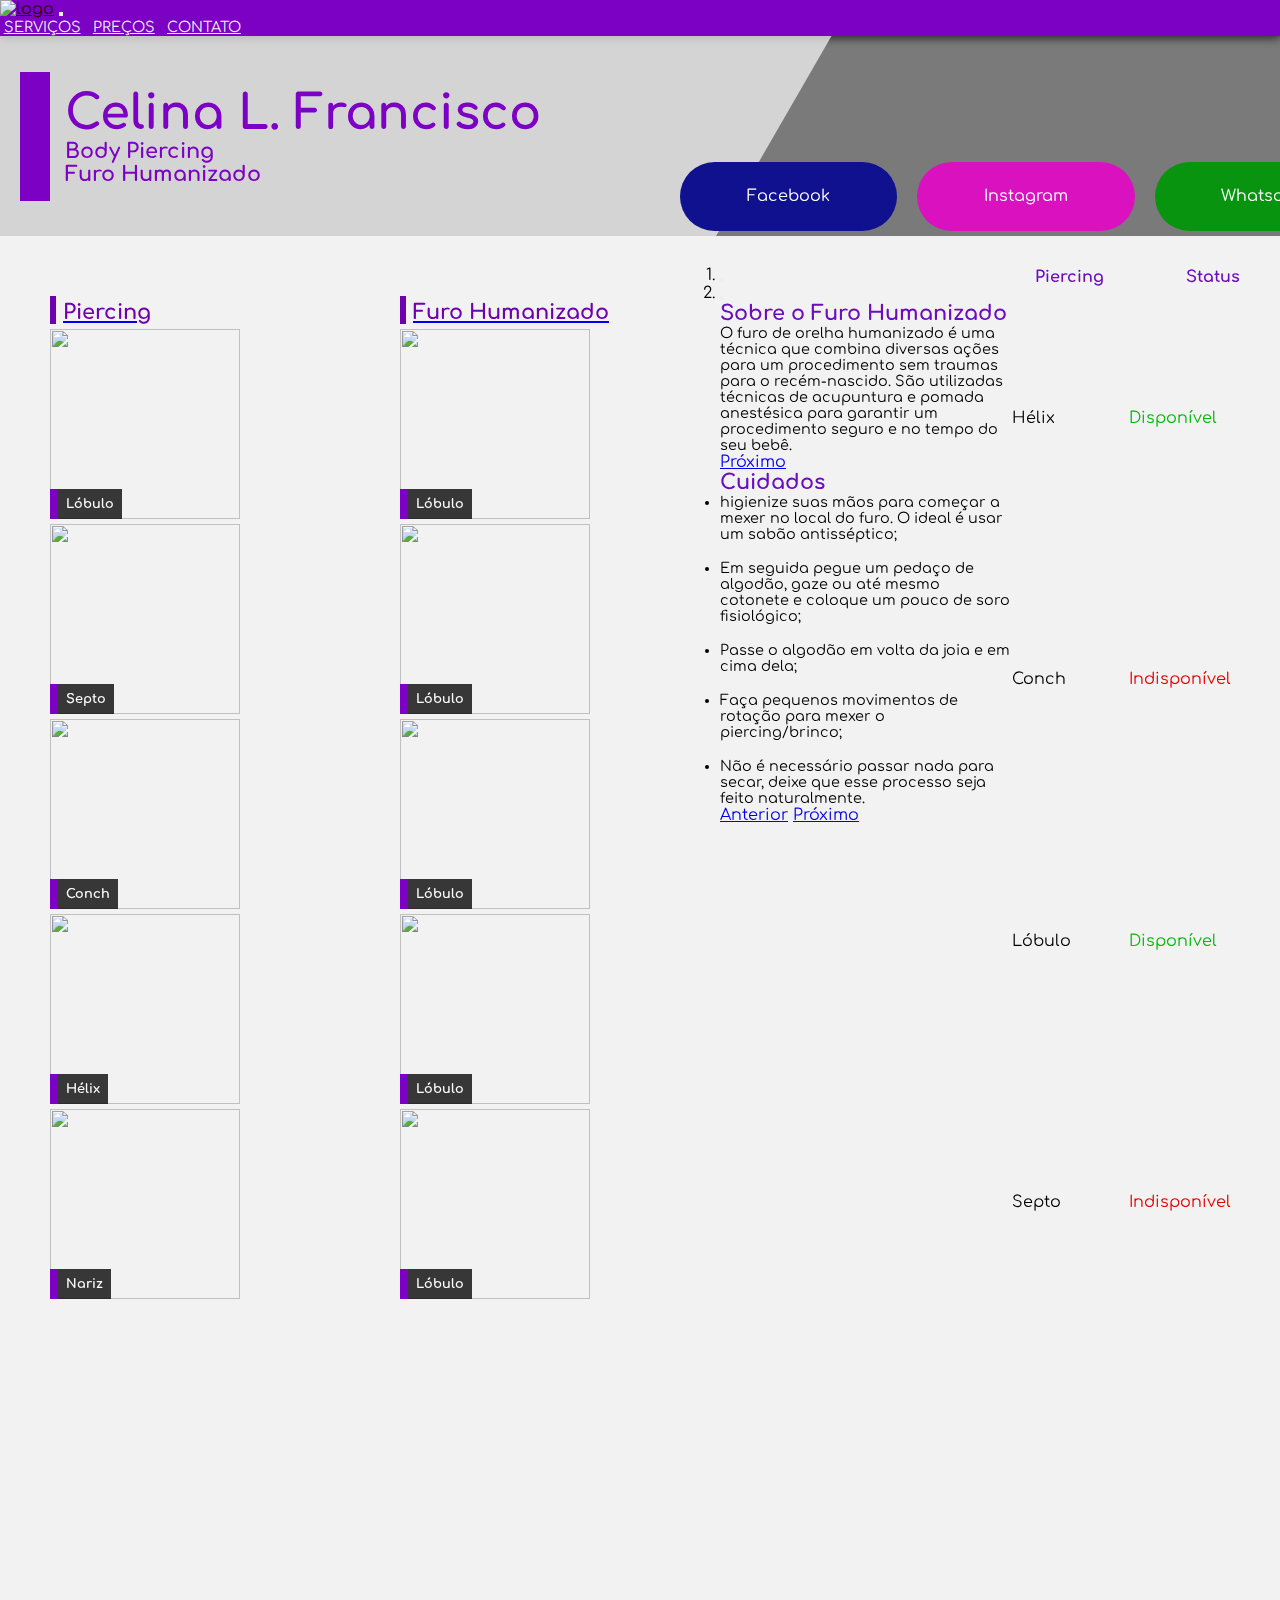
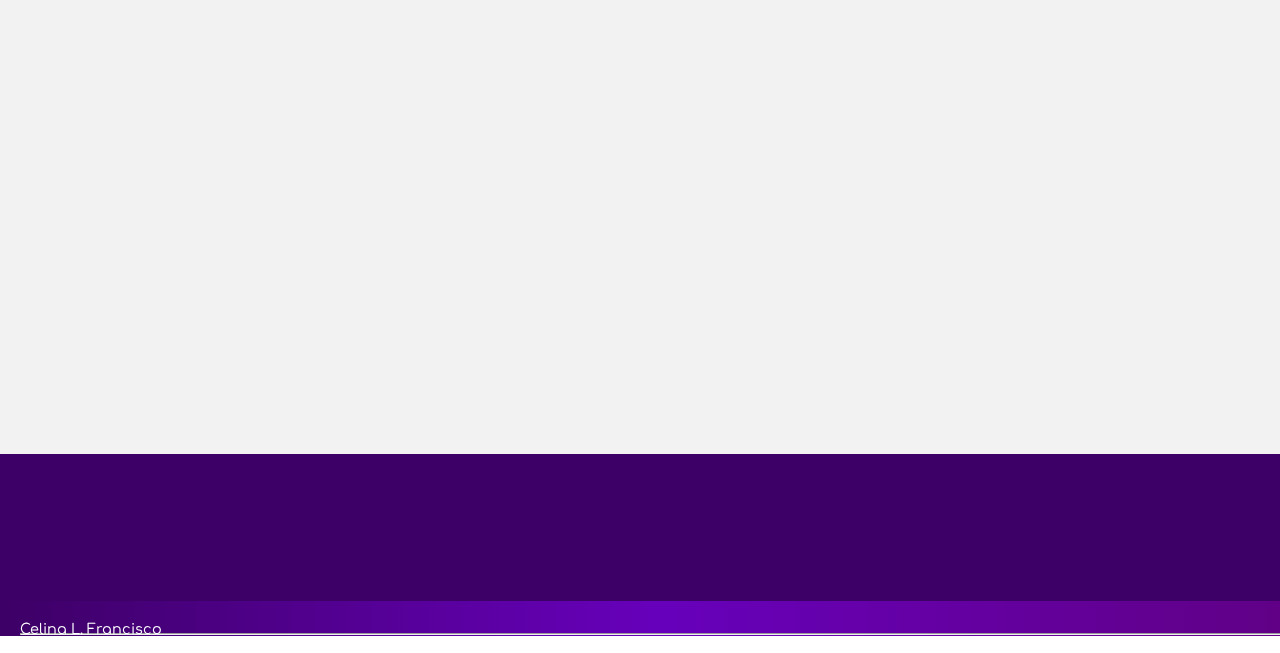
==== commit ff229be4: "att" ====
--- a/html/index.html
+++ b/html/index.html
@@ -18,6 +18,7 @@
         integrity="sha512-MV7K8+y+gLIBoVD59lQIYicR65iaqukzvf/nwasF0nqhPay5w/9lJmVM2hMDcnK1OnMGCdVK+iQrJ7lzPJQd1w=="
         crossorigin="anonymous" referrerpolicy="no-referrer" />
     <link rel="stylesheet" type="text/css" href="//assets.locaweb.com.br/locastyle/3.10.1/stylesheets/locastyle.css">
+    <link href="https://unpkg.com/aos@2.3.1/dist/aos.css" rel="stylesheet">
     <link rel="stylesheet" href="..//css/estilo.css">
     <title>CL Body Piercing</title>
 </head>
@@ -33,28 +34,33 @@
             </button>
             <div class="collapse navbar-collapse" id="navbarNavAltMarkup">
                 <div class="navbar-nav">
-                    <a class="nav-link" href="#">SERVIÇOS</a>
-                    <a class="nav-link" href="#">PREÇOS</a>
-                    <a class="nav-link" href="#">CONTATO</a>
+                    <a class="nav-link" href="#services">SERVIÇOS</a>
+                    <a class="nav-link" href="#precos">PREÇOS</a>
+                    <a class="nav-link" href="#contato">CONTATO</a>
                 </div>
             </div>
         </div>
     </nav>
-    <div class="divLogo">
+    <div class="divLogo" id="contato">
         <div class="titulo"></div>
-        <div class="textoTitulo">
+        <div data-aos="fade" data-aos-duration="2000" class="textoTitulo">
             <h1>Celina L. Francisco</h1>
             <h3>Body Piercing</h3>
             <h3>Furo Humanizado</h3>
         </div>
-        <div class="contato">
-            <a class="fac social" href=""><i class="fa-brands fa-facebook"></i> Facebook</a>
-            <a class="ins social" href=""><i class="fa-brands fa-instagram"></i> Instagram</a>
-            <a class="wpp social" href=""><i class="fa-brands fa-whatsapp"></i> Whatsapp</a>
-        </div>
-    </div>
-    <div class="row trabalhos">
-        <div data-ls-module="collapse" data-target="#30" class="ls-collapse ">
+        <div data-aos="fade" data-aos-duration="2500" class="contato" id="contato">
+            <a class="fac social" href="https://www.facebook.com/celina.ramos.3388"><i
+                    class="fa-brands fa-facebook"></i> Facebook</a>
+            <a class="ins social" href="https://www.instagram.com/celinal.francisco_doula/"><i
+                    class="fa-brands fa-instagram"></i> Instagram</a>
+            <a class="wpp social"
+                href="https://api.whatsapp.com/send/?phone=5524999304034&text=Olá%2C+celina%21+Gostaria+de+contratar+seu+serviço.&type=phone_number&app_absent=0"><i
+                    class="fa-brands fa-whatsapp"></i> Whatsapp</a>
+        </div>
+    </div>
+    <div class="row trabalhos" id="services">
+        <div data-aos="fade-up" data-aos-duration="1000" data-ls-module="collapse" data-target="#30"
+            class="ls-collapse ">
             <a href="#" class="ls-collapse-header">
                 <h3 class="ls-collapse-title">
                     Piercing
@@ -84,7 +90,8 @@
                 </div>
             </div>
         </div>
-        <div data-ls-module="collapse" data-target="#30" class="ls-collapse ">
+        <div data-aos="fade-up" data-aos-duration="1000" data-ls-module="collapse" data-target="#30"
+            class="ls-collapse ">
             <a href="#" class="ls-collapse-header">
                 <h3 class="ls-collapse-title">
                     Furo Humanizado
@@ -92,29 +99,28 @@
             </a>
             <div class="ls-collapse-body" id="30">
                 <div class="col-sm-4 l1">
-                    <img class="imgT" src="https://i.ibb.co/QCXTF29/048651c1-6c54-43f3-b2d0-d86c8ed56f60.jpg" alt="">
-                    <h3 class="textT">Lóbulo</h3>
-                </div>
-                <div class="col-sm-4 l1">
-                    <img class="imgT" src="https://i.ibb.co/yWW4F7k/Whats-App-Image-2022-12-24-at-19-42-20.jpg" alt="">
-                    <h3 class="textT">Septo</h3>
-                </div>
-                <div class="col-sm-4 l1">
-                    <img class="imgT" src="https://i.ibb.co/1dCcFcm/Whats-App-Image-2022-12-24-at-19-38-12.jpg" alt="">
-                    <h3 class="textT">Conch</h3>
-                </div>
-                <div class="col-sm-4 l1">
-                    <img class="imgT" src="https://i.ibb.co/853fHy9/Whats-App-Image-2022-12-24-at-19-40-53.jpg" alt="">
-                    <h3 class="textT">Hélix</h3>
-                </div>
-                <div class="col-sm-4 l1">
-                    <img class="imgT" src="https://i.ibb.co/R9c92sG/Whats-App-Image-2022-12-24-at-19-38-11-1.jpg"
-                        alt="">
-                    <h3 class="textT">Nariz</h3>
-                </div>
-            </div>
-        </div>
-        <div class="ls-steps">
+                    <img class="imgT" src="https://i.ibb.co/HPx77PH/1ee042cf-d38a-4291-80ae-21f0a3253b25.jpg" alt="">
+                    <h3 class="textT">Lóbulo</h3>
+                </div>
+                <div class="col-sm-4 l1">
+                    <img class="imgT" src="https://i.ibb.co/9mDfMDW/7f6fc5d4-0c6e-4104-895d-48ce6bcff7c2.jpg" alt="">
+                    <h3 class="textT">Lóbulo</h3>
+                </div>
+                <div class="col-sm-4 l1">
+                    <img class="imgT" src="https://i.ibb.co/QvcmjhV/8ccf5924-3477-4cea-903d-f63a7c4b2208.jpg" alt="">
+                    <h3 class="textT">Lóbulo</h3>
+                </div>
+                <div class="col-sm-4 l1">
+                    <img class="imgT" src="https://i.ibb.co/wMjy6nQ/b58d9e80-593f-4159-a1d7-5195be59ff2a.jpg" alt="">
+                    <h3 class="textT">Lóbulo</h3>
+                </div>
+                <div class="col-sm-4 l1">
+                    <img class="imgT" src="https://i.ibb.co/848T8vX/de0b58f8-d245-4a73-832e-490bc30df48f.jpg" alt="">
+                    <h3 class="textT">Lóbulo</h3>
+                </div>
+            </div>
+        </div>
+        <div data-aos="fade-up" data-aos-duration="1500" class="ls-steps">
             <div class="ls-steps-mobile">
                 <a class="ls-steps-mobile-btn ls-ico-chevron-down"></a>
             </div>
@@ -128,8 +134,9 @@
             </ol>
             <div class="ls-steps-main">
                 <div class="ls-steps-content" id="step1">
-                    <h3>Sobre o Furo Humanizado</h3>
-                    <p>O furo de orelha humanizado é uma técnica que combina diversas ações para um procedimento sem
+                    <h3 class="tFuro">Sobre o Furo Humanizado</h3>
+                    <p class="textFuro">O furo de orelha humanizado é uma técnica que combina diversas ações para um
+                        procedimento sem
                         traumas para o recém-nascido. São utilizadas técnicas de acupuntura e pomada anestésica para
                         garantir um procedimento seguro e no tempo do seu bebê.</p>
                     <div class="ls-actions-btn">
@@ -137,24 +144,25 @@
                     </div>
                 </div>
                 <div class="ls-steps-content" id="step2">
-                    <h3>Cuidados</h3>
-                    <li>
+                    <h3 class="tFuro">Cuidados</h3>
+                    <li class="textFuro">
                         higienize suas mãos para começar a mexer no local do furo. O ideal é usar um sabão antisséptico;
                     </li>
                     <br>
-                    <li> Em seguida pegue um pedaço de algodão, gaze ou até mesmo cotonete e coloque um pouco de soro
+                    <li class="textFuro"> Em seguida pegue um pedaço de algodão, gaze ou até mesmo cotonete e coloque um
+                        pouco de soro
                         fisiológico;
                     </li>
                     <br>
-                    <li>
+                    <li class="textFuro">
                         Passe o algodão em volta da joia e em cima dela;
                     </li>
                     <br>
-                    <li>
+                    <li class="textFuro">
                         Faça pequenos movimentos de rotação para mexer o piercing/brinco;
-                    </li>
-                    <br>
-                    <li>
+                    </li class="textFuro">
+                    <br>
+                    <li class="textFuro">
                         Não é necessário passar nada para secar, deixe que esse processo seja feito naturalmente.
                     </li>
                     <div class="ls-actions-btn">
@@ -164,7 +172,7 @@
                 </div>
             </div>
         </div>
-        <table class="ls-table">
+        <table data-aos="fade-up" data-aos-duration="1000" class="ls-table">
             <thead>
                 <tr>
                     <th>Piercing</th>
@@ -174,25 +182,25 @@
             <tbody>
                 <tr>
                     <td>Hélix</td>
-                    <td>Disponível</td>
+                    <td class="disponivel">Disponível</td>
                 </tr>
                 <tr>
                     <td>Conch</td>
-                    <td>Disponível</td>
+                    <td class="indisponivel">Indisponível</td>
                 </tr>
                 <tr>
                     <td>Lóbulo</td>
-                    <td>Disponível</td>
+                    <td class="disponivel">Disponível</td>
                 </tr>
                 <tr>
                     <td>Septo</td>
-                    <td>Disponível</td>
+                    <td class="indisponivel">Indisponível</td>
                 </tr>
             </tbody>
         </table>
     </div>
-    <div class="row precos">
-        <div class="col-sm-6 l2">
+    <div class="row precos" id="precos">
+        <div data-aos="fade-up" data-aos-duration="1000" class="col-sm-6 l2">
             <div class="bola">
                 <h1 class="h1Bola">Piercing</h1>
                 <br>
@@ -201,11 +209,12 @@
                 <h2 class="h2Preco">Por apenas</h2>
                 <h1 class="h1Preco">R$60,00</h1>
             </div>
-            <div class="bolaB">
+            <a href="https://api.whatsapp.com/send/?phone=5524999304034&text=Olá%2C+celina%21+Gostaria+de+contratar+seu+serviço.&type=phone_number&app_absent=0"
+                class="bolaB">
                 <i class="h2B fa-brands fa-whatsapp"></i>
-            </div>
-        </div>
-        <div class="col-sm-6 l2">
+            </a>
+        </div>
+        <div data-aos="fade-up" data-aos-duration="1000" class="col-sm-6 l2">
             <div class="bola">
                 <h1 class="h1Bola">Furo Humanizado</h1>
                 <br>
@@ -214,23 +223,29 @@
                 <h2 class="h2Preco">Por apenas</h2>
                 <h1 class="h1Preco">R$60,00</h1>
             </div>
-            <div class="bolaB">
+            <a href="https://api.whatsapp.com/send/?phone=5524999304034&text=Olá%2C+celina%21+Gostaria+de+contratar+seu+serviço.&type=phone_number&app_absent=0"
+                class="bolaB">
                 <i class="h2B fa-brands fa-whatsapp"></i>
-            </div>
-        </div>
-    </div>
+            </a>
+        </div>
+    </div>
+    <script src="https://unpkg.com/aos@2.3.1/dist/aos.js"></script>
+    <script src="..//js/app.js"></script>
 </body>
 <footer>
     <div class="container text-center">
-        <a class="iContat" href=""><i class="fa-brands fa-facebook"></i></a>
-        <a class="iContat" href=""><i class="fa-brands fa-instagram"></i></a>
-        <a class="iContat" href=""><i class="fa-brands fa-whatsapp"></i></a>
+        <a class="iContat" href="https://www.facebook.com/celina.ramos.3388"><i class="fa-brands fa-facebook"></i></a>
+        <a class="iContat" href="https://www.instagram.com/celinal.francisco_doula/"><i
+                class="fa-brands fa-instagram"></i></a>
+        <a class="iContat"
+            href="https://api.whatsapp.com/send/?phone=5524999304034&text=Olá%2C+celina%21+Gostaria+de+contratar+seu+serviço.&type=phone_number&app_absent=0"><i
+                class="fa-brands fa-whatsapp"></i></a>
         <br>
         <img class="logoFooter" src="https://i.ibb.co/P1Yqs9w/celina2-removebg-preview-1.png" alt="">
     </div>
     <div class="header">
         <p class="pFooter">Celina L. Francisco</p>
-        <p class="pFooter">Body Piercing & Furo Humanizado</p>
+        <p class="pFooter bodyp">Body Piercing & Furo Humanizado</p>
         <hr>
     </div>
 </footer>
--- a/css/estilo.css
+++ b/css/estilo.css
@@ -144,10 +144,14 @@
     z-index: 1;
     bottom: 0;
     background-color: #000000c5;
-    padding: 10px;
+    padding: 8px;
     color: white;
+    font-size: 0.8rem;
+    border-left: #7d00c5 8px solid;
+}
+
+.textFuro {
     font-size: 0.9rem;
-    border-left: #7d00c5 8px solid;
 }
 
 h1.tituloT {
@@ -188,8 +192,24 @@
     width: 90%;
 }
 
+th {
+    color: #6b0dbd;
+}
+
+.disponivel {
+    color: #00ba09;
+}
+
+.indisponivel {
+    color: #e80000;
+}
+
 .ls-steps {
     width: 90%;
+}
+
+.tFuro {
+    color: #6b0dbd;
 }
 
 .ls-theme-gray .ls-steps-nav .ls-actived.ls-active .ls-steps-btn::before,
@@ -221,6 +241,7 @@
     justify-content: center;
     position: relative;
     z-index: 0;
+    padding-bottom: 100px;
 }
 
 
@@ -233,7 +254,7 @@
     margin-top: 30px;
     position: relative;
     margin-top: 50px;
-    box-shadow: 0px 0px 15px 4px rgb(101, 4, 228);
+    box-shadow: 0px 0px 15px 4px rgba(101, 4, 228, 0.664);
 }
 
 .bola {
@@ -300,6 +321,7 @@
     position: relative;
     height: auto;
     padding-top: 10px;
+    margin-top: 0px;
 }
 
 .container {
@@ -309,7 +331,8 @@
 .header {
     width: 100%;
     padding: 20px;
-    background: linear-gradient(to right, rgb(61, 0, 102) 0%, rgb(103, 0, 187) 50%, rgb(0, 122, 221)) 100%;
+    padding-bottom: 1px;
+    background: linear-gradient(to right, rgb(61, 0, 102) 0%, rgb(103, 0, 187) 50%, rgb(96, 0, 131)) 100%;
 }
 
 .logoFooter {
@@ -331,7 +354,11 @@
 
 .iContat:hover {
     transition: 0.3s;
-    color: #39005a;
+    color: #5d0092;
+}
+
+.bodyp {
+    margin-bottom: -20px;
 }
 
 /*navbar*/
@@ -521,7 +548,11 @@
         height: 20%;
         width: 90%;
         padding: 9px;
-        margin-top: -100px;
+        margin-top: 0px;
+    }
+
+    .ls-collapse {
+        padding: 20px;
     }
 
     .ls-collapse-body {
@@ -530,4 +561,65 @@
         align-items: center;
         justify-content: center;
     }
+
+    .ls-collapse-title {
+        font-size: 1.2rem;
+    }
+
+    .l1 {
+        width: 150px;
+        height: 150px;
+    }
+
+    .l2 {
+        height: 350px;
+        width: 80%;
+        margin-bottom: -20px;
+    }
+
+    .bola {
+        width: 95%;
+        height: 75%;
+        border-bottom-right-radius: 100%;
+        padding-bottom: 300px;
+    }
+
+    .bolaB {
+        width: 90px;
+        height: 90px;
+    }
+
+    .h2B {
+        font-size: 2.2rem;
+        margin-top: 18px;
+        margin-right: 10px;
+    }
+
+    .h1Bola {
+        font-size: 1.4rem;
+    }
+
+    .h2Preco {
+        font-size: 1rem;
+    }
+
+    .h1Preco {
+        font-size: 2.2rem;
+    }
+
+    .logoFooter {
+        width: 70px;
+        margin-top: 20px;
+    }
+
+    .iContat {
+        font-size: 2rem;
+        margin: 6px;
+    }
+
+    .pFooter {
+        font-size: 0.8rem;
+    }
+
+
 }